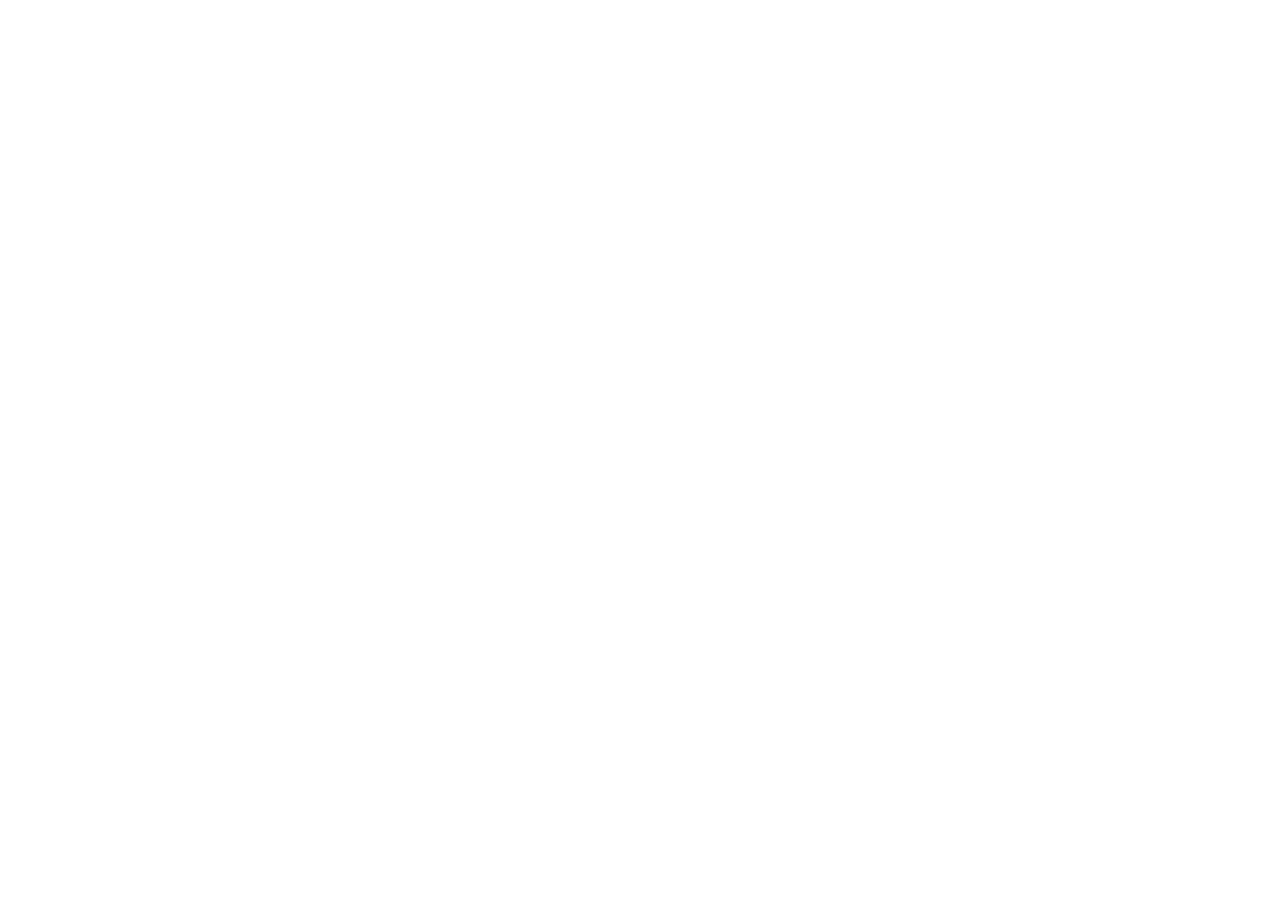
==== index.html @ 22248b03 "create index.html" ====
<!DOCTYPE html>
<html lang="pt-br">
<head>
    <meta charset="UTF-8">
    <meta http-equiv="X-UA-Compatible" content="IE=edge">
    <meta name="viewport" content="width=device-width, initial-scale=1.0">
    <title>Projeto Redes Sociais</title>
    <link rel="stylesheet" href="style.css">
    <link rel="shortcut icon" href="favicon.ico" type="image/x-icon">
</head>
<body>
    <main>
        <section id="telefone">

        </section>
        <section id="redes-sociais">

        </section>
    </main>
</body>
</html>
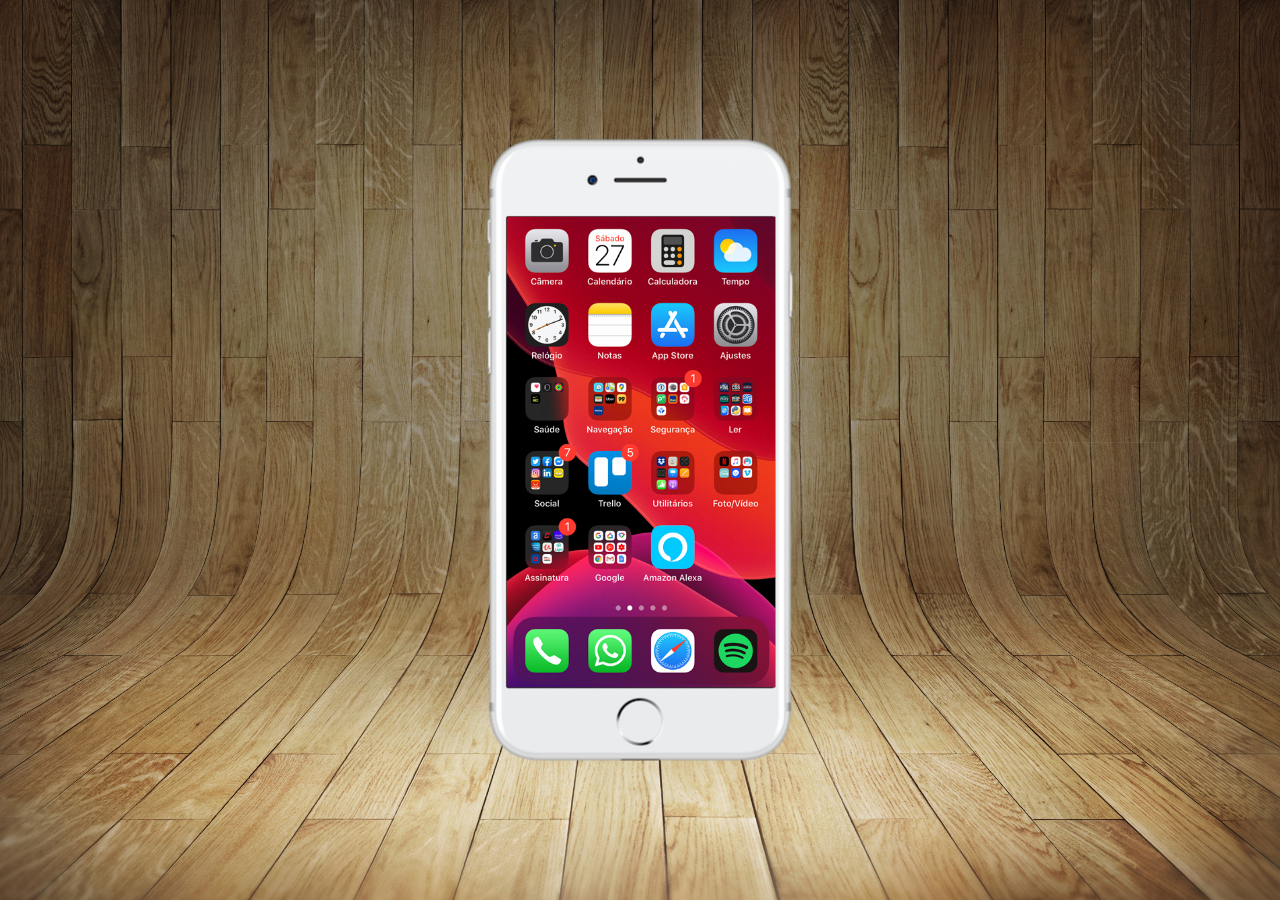
==== commit 75586d0a: "update index.html" ====
--- a/index.html
+++ b/index.html
@@ -5,13 +5,13 @@
     <meta http-equiv="X-UA-Compatible" content="IE=edge">
     <meta name="viewport" content="width=device-width, initial-scale=1.0">
     <title>Projeto Redes Sociais</title>
-    <link rel="stylesheet" href="style.css">
+    <link rel="stylesheet" href="estilos/style.css">
     <link rel="shortcut icon" href="favicon.ico" type="image/x-icon">
 </head>
 <body>
     <main>
         <section id="telefone">
-
+            <iframe src="home.html" name="tela" id="tela" frameborder="0"></iframe>
         </section>
         <section id="redes-sociais">
 
--- a/estilos/style.css
+++ b/estilos/style.css
@@ -0,0 +1,41 @@
+@charset "UTF-8";
+
+* {
+   margin: 0px;
+   padding: 0px;
+   font-family: Arial, Helvetica, sans-serif;
+}
+
+html, body {
+    height: 100vh;
+    width: 100vw;
+}
+
+body {
+    background: url('../imagens/fundo-madeira.jpg') no-repeat top center;
+    background-size: cover;
+    background-attachment: fixed;
+}
+
+main {
+    position: relative;  
+    height: 100vh;
+}
+
+section#telefone {
+    position: absolute;
+    top: 50%;
+    left: 50%;
+    transform: translate(-50%, -50%);
+    height: 627px;
+    width: 311px;
+    background: url('../imagens/frame-iphone.png') no-repeat;
+}
+
+iframe#tela {
+    position: relative;
+    top: 80px;
+    left: 22px;
+    height: 471px;
+    width: 269px;
+}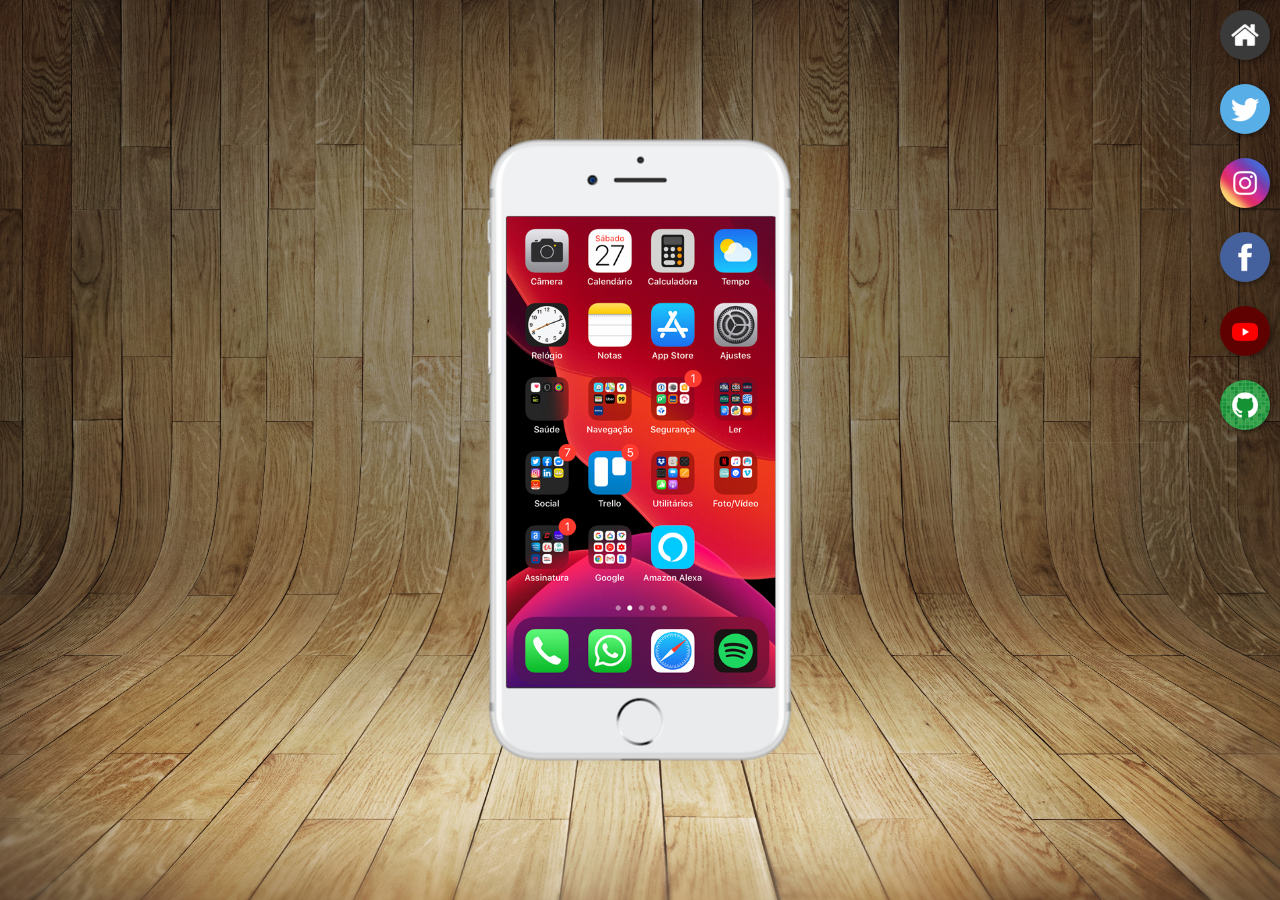
==== commit 6d73b06b: "update index.html" ====
--- a/index.html
+++ b/index.html
@@ -11,10 +11,17 @@
 <body>
     <main>
         <section id="telefone">
-            <iframe src="home.html" name="tela" id="tela" frameborder="0"></iframe>
+            <iframe src="home.html" name="tela" id="tela" frameborder="0">
+                Seu navegador não é compatível com o conteúdo apresentado.
+            </iframe>
         </section>
         <section id="redes-sociais">
-
+            <a href="#" target="tela"><img src="imagens/logo-home.jpg" alt="Home"></a><br>
+            <a href="#" target="tela"><img src="imagens/logo-twitter.jpg" alt="Twitter"></a><br>
+            <a href="#" target="tela"><img src="imagens/logo-instagram.jpg" alt="Instagram"></a><br>
+            <a href="#" target="tela"><img src="imagens/logo-facebook.jpg" alt="Facebook"></a><br>
+            <a href="#" target="tela"><img src="imagens/logo-youtube.jpg" alt="Youtube"></a><br>
+            <a href="#" target="tela"><img src="imagens/logo-github.jpg" alt="GitHub"></a><br>
         </section>
     </main>
 </body>
--- a/estilos/style.css
+++ b/estilos/style.css
@@ -38,4 +38,23 @@
     left: 22px;
     height: 471px;
     width: 269px;
+}
+
+section#redes-sociais {
+    text-align: right;
+}
+
+section#redes-sociais > a> img {
+    width: 50px;
+    margin: 10px;
+    border-radius: 50px;
+    box-shadow: 2px 2px 5px rgba(0, 0, 0, 0.407);
+    box-sizing: border-box;
+}
+
+section#redes-sociais img:hover {
+    border: 2px solid rgba(255, 255, 255, 0.613);
+    transform: translate(-4px, -4px);
+    box-shadow: 5px 5px 10px rgba(0, 0, 0, 0.601);
+    transition: transform .3s, border 0.9s;
 }